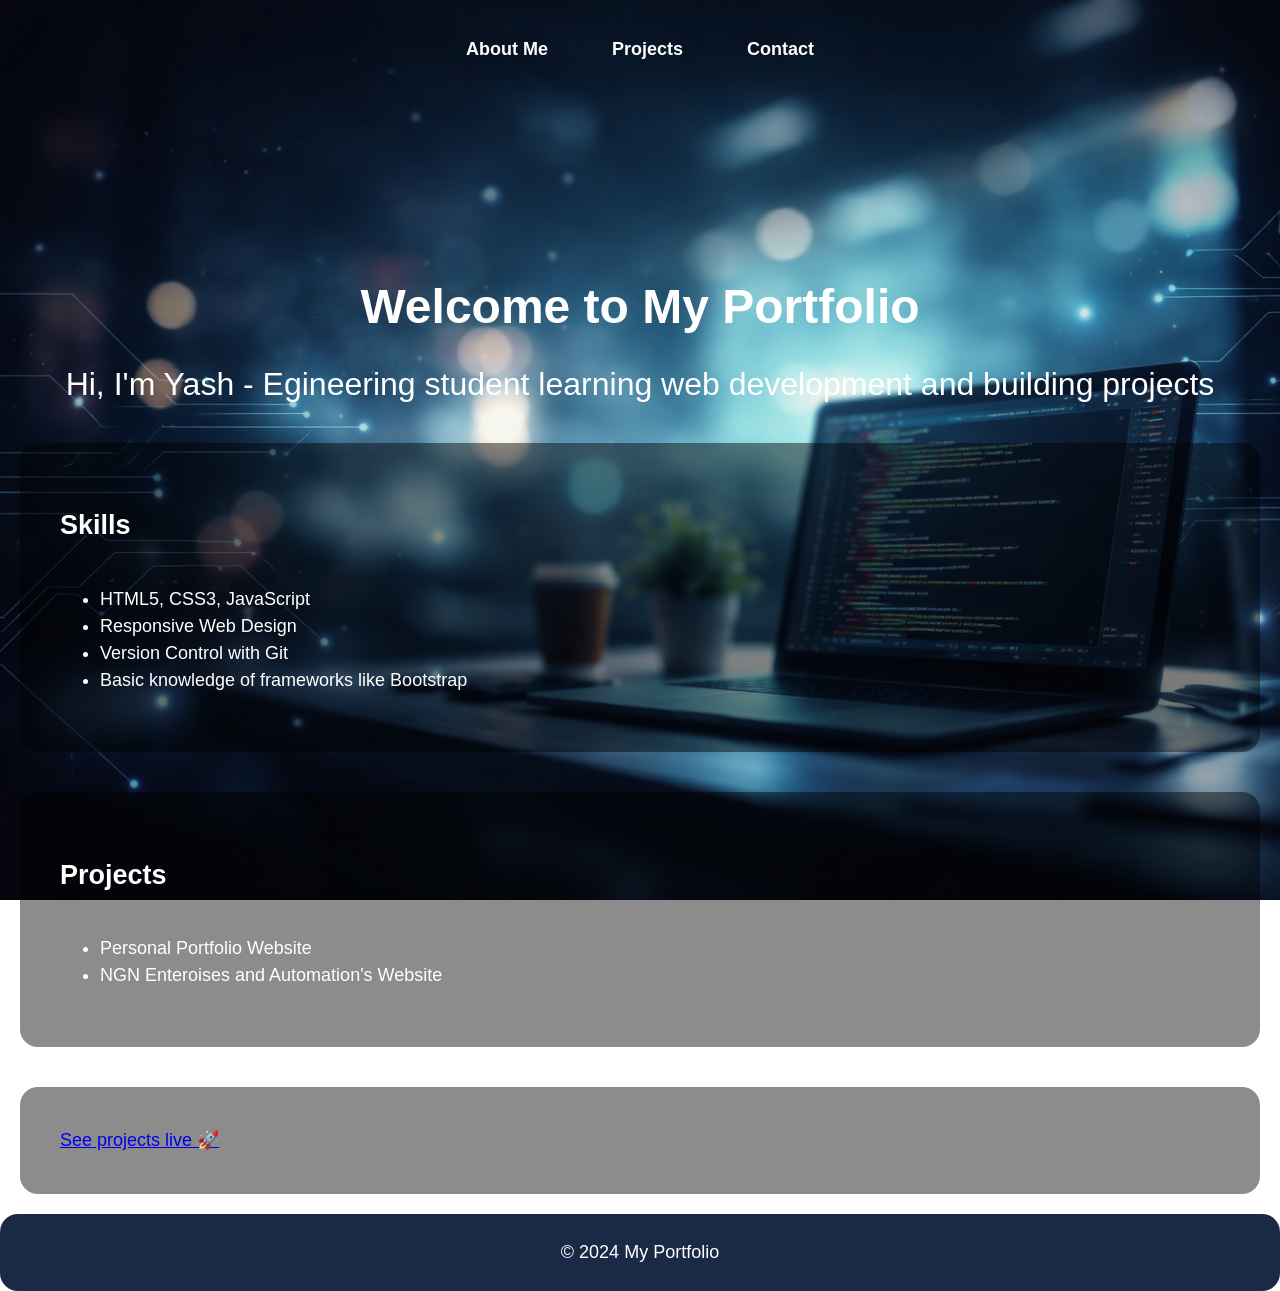
==== index.html @ bc31f212 "first commit" ====
<!DOCTYPE html>
<html lang="en">
<head>
    <meta charset="UTF-8">
    <meta name="viewport" content="width=device-width, initial-scale=1.0">
    <title>MY PORTFOLIO</title>
    <link rel="stylesheet" href="styles.css">
</head>
<body>
    <header>
        <nav>
            <ul>
                <li><a href="about.html">About Me
                </a></li>
                <li><a href="projects.html">Projects</a></li>
                <li><a href="contact.html">Contact</a></li>
            </ul>
        </nav>
    </header>
    <section id="home">
        <h1>Welcome to My Portfolio</h1>
        <p>Hi, I'm Yash - Egineering student learning web development and building projects</p>
    </section>  
     <section id="content">
        <h2>Skills</h2>
        <ul>
            <li>HTML5, CSS3, JavaScript</li>
            <li>Responsive Web Design</li>
            <li>Version Control with Git</li>
            <li>Basic knowledge of frameworks like Bootstrap</li>
        </ul>
    </section>
    <section id="content">
        <h2>Projects</h2>
        <ul>
            <li>Personal Portfolio Website</li>
            <li>NGN Enteroises and Automation's Website</li>
        </ul> 
    </section>
    <section id="content">
        <a href="projects.html">See projects live 🚀</a>
    </section>    
    <footer>
        <p>&copy; 2024 My Portfolio</p>
    </footer>       
</body>
</html>
---- styles.css ----
html ,body{
    height: 100%;
    margin: 0;
    display: flex;
    flex-direction: column;
    background-image: url('bg.jpg.png');
    background-size: cover;
    background-repeat: no-repeat;
    background-attachment: fixed;
}

nav{
    padding: 20px;
    justify-content: center;
    display: flex;
    font-weight: bold;
    font-family: 'Segoe UI', Tahoma, Geneva, Verdana, sans-serif;
    font-size: 32px;
}
nav ul{
    list-style: none;
    margin: 0;
    padding: 0;
    text-align: center;
    gap: 40px;
    display: flex;
    font-size: 32px;
}
nav li{
    display: inline-block;
    padding: 6px 12px 6px 12px;
    border-radius: 12px;
    transition: 0.3s;
    align-items: center;
    text-align: center;
}
nav li:hover{
    text-decoration: underline;
    font-weight: bolder;
}
nav a{
    color: white;
    text-decoration: none;
    font-size: 18px;
}
section#home{
    text-align: center;
    color: white;
    font-family: 'Segoe UI', Tahoma, Geneva, Verdana, sans-serif;
    margin-top: 150px;
    font-size: 24px;
}
section#home h1{
    font-size: 48px;
    margin-bottom: 20px;
}
section#home p{
    font-size: 32px;
    margin-bottom: 20px;
}
section#content{
    align-items: flex-start;
    justify-content: center;
    display: flex;
    flex-direction: column;
    background: rgba(0, 0, 0, 0.45); /* black + transparency */
    border-radius: 18px;
    padding: 20px;
    font-family: 'Segoe UI', Tahoma, Geneva, Verdana, sans-serif;
    font-size: 20px;
    color: white;
}
section#content {
     background: rgba(0, 0, 0, 0.45); /* black + transparency */
    padding: 40px;
    border-radius: 18px;
    color: white;
    margin: 20px 20px 20px 20px;
    font-family: 'Segoe UI', Tahoma, Geneva, Verdana, sans-serif;
    font-size: 18px;
    line-height: 1.5;
}

footer{
    margin-top: auto;
    text-align: center;
    color: white;
    padding: 10px 10px 10px 10px;
    background-color: rgb(26,42,70);
    font-family: 'Segoe UI', Tahoma, Geneva, Verdana, sans-serif;
    font-size: 18px;
    border-radius: 18px;
    
}
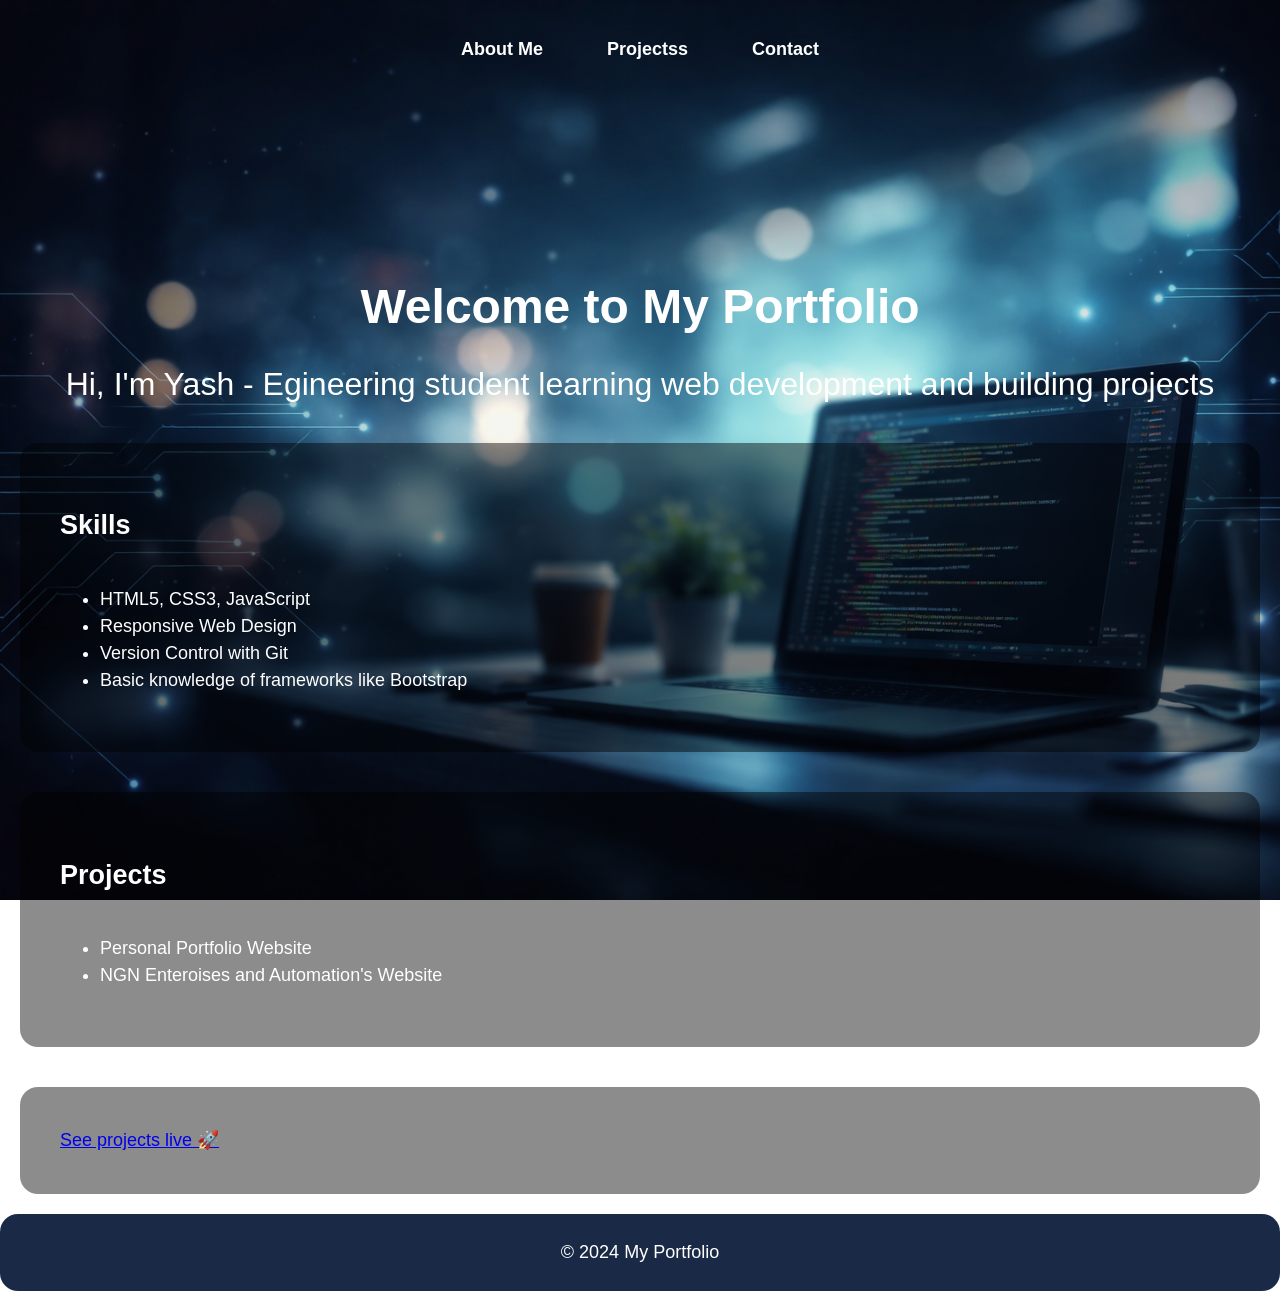
==== commit 732ddfef: "new commit" ====
--- a/index.html
+++ b/index.html
@@ -12,7 +12,7 @@
             <ul>
                 <li><a href="about.html">About Me
                 </a></li>
-                <li><a href="projects.html">Projects</a></li>
+                <li><a href="projects.html">Projectss</a></li>
                 <li><a href="contact.html">Contact</a></li>
             </ul>
         </nav>
